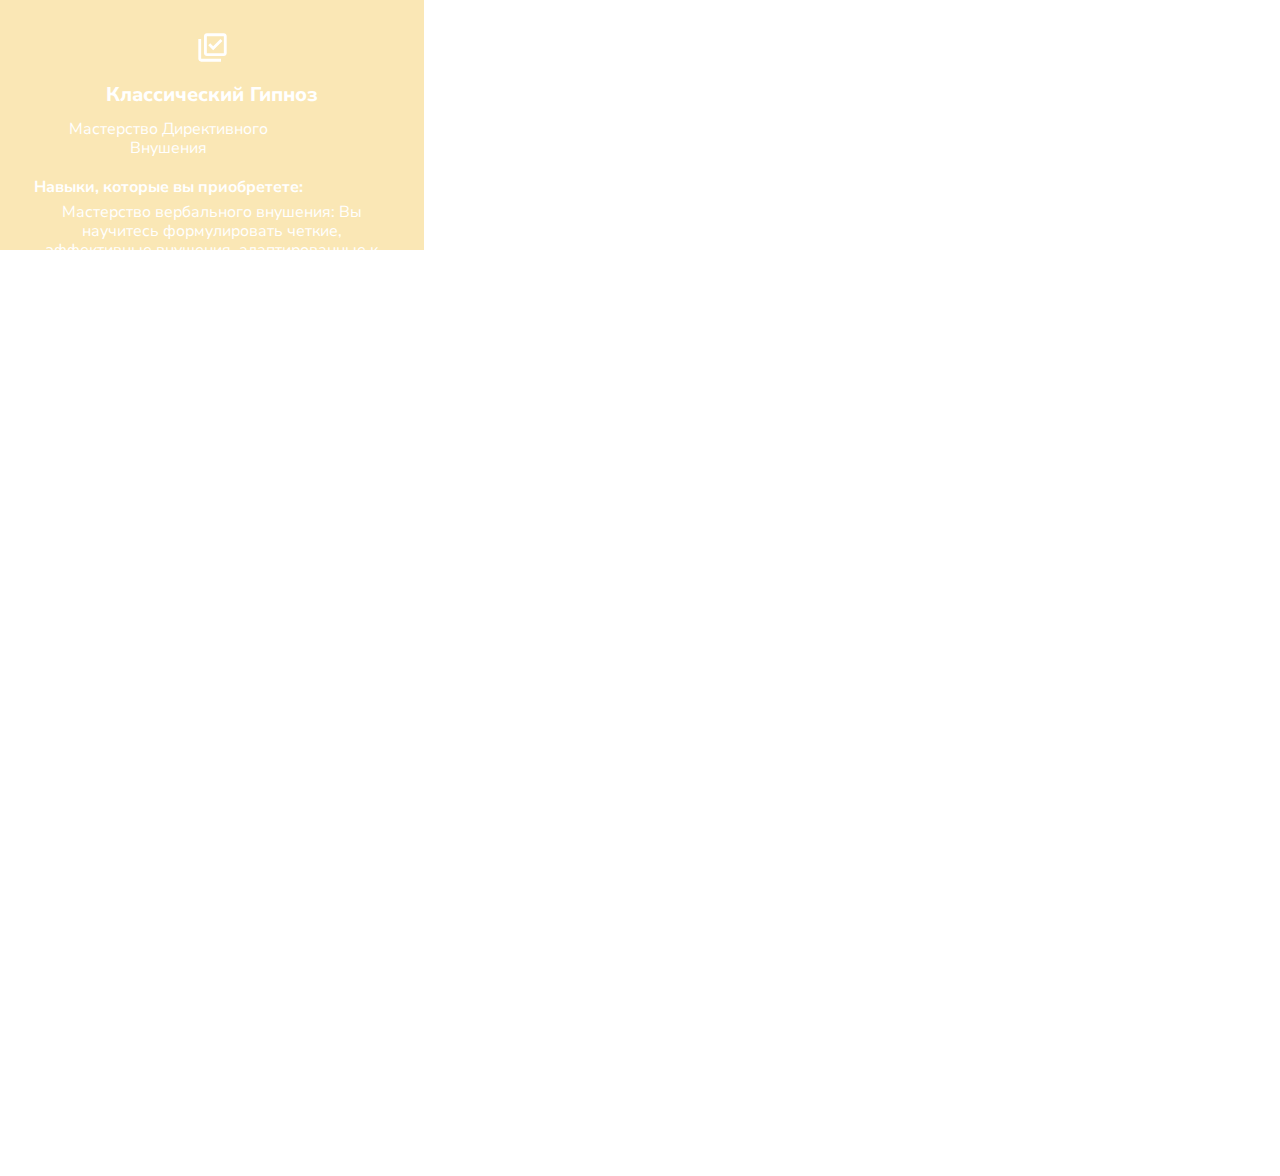
==== classic.html @ 3d1ea476 "first commit" ====
<!DOCTYPE html>
<html lang="en">
  <head>
    <meta charset="UTF-8" />
    <meta name="viewport" content="width=device-width, initial-scale=1.0" />
    <title>Классический Гипноз: Мастерство Директивного Внушения</title>
    <link rel="stylesheet" href="./css/style.css" />
  </head>
  <body>
    <div class="cursor">
      <div class="services-box services-box_first">
        <div class="services__icon">
          <svg class="services__img" xmlns="http://www.w3.org/2000/svg" width="36" height="35" viewBox="0 0 36 35" fill="none">
            <path d="M29.6665 5.83329V23.3333H12.1665V5.83329H29.6665ZM29.6665 2.91663H12.1665C10.5623 2.91663 9.24984 4.22913 9.24984 5.83329V23.3333C9.24984 24.9375 10.5623 26.25 12.1665 26.25H29.6665C31.2707 26.25 32.5832 24.9375 32.5832 23.3333V5.83329C32.5832 4.22913 31.2707 2.91663 29.6665 2.91663ZM18.6853 20.4166L13.6248 15.3125L15.6665 13.2562L18.6853 16.2895L26.1665 8.74996L28.2082 10.8062L18.6853 20.4166ZM6.33317 8.74996H3.4165V29.1666C3.4165 30.7708 4.729 32.0833 6.33317 32.0833H26.7498V29.1666H6.33317V8.74996Z" fill="#FAE7B5" />
          </svg>
        </div>
        <h3 class="services__subtitle">Классический Гипноз</h3>
        <p class="services__subtext text">Мастерство Директивного Внушения</p>

        <p class="text services__subtext services-skills">Навыки, которые вы приобретете:</p>

        <ul class="services-skills__holder">
          <li class="text services-skills__item">Мастерство вербального внушения: Вы научитесь формулировать четкие, эффективные внушения, адаптированные к индивидуальным особенностям клиента</li>
          <li class="text services-skills__item">Индукция классического гипноза: Освоите различные техники введения в гипнотическое состояние, адаптируя их к разным типам клиентов</li>
          <li class="text services-skills__item">Работа с сопротивлением: Научитесь распознавать и эффективно преодолевать сопротивление клиента к гипнозу</li>
          <li class="text services-skills__item">Диагностика глубины транса: Развиете навык определения глубины гипнотического состояния клиента для оптимизации терапевтического процесса</li>
          <li class="text services-skills__item">Постгипнотические внушения: Изучите техники формулирования и внедрения постгипнотических внушений для закрепления результата</li>
        </ul>
    
        <p class="text services__subtext services-skills">Программа обучения классическому гипнозу</p>
        <p class="text services__subtext services-skills services-skills__subtext">Базовый курс (5 дней)</p>
    
        <ul class="services-skills__holder">
          <li class="text services-skills__item">Мастерство вербального внушения: Вы научитесь формулировать четкие, эффективные внушения, адаптированные к индивидуальным особенностям клиента</li>
          <li class="text services-skills__item">Индукция классического гипноза: Освоите различные техники введения в гипнотическое состояние, адаптируя их к разным типам клиентов</li>
          <li class="text services-skills__item">Работа с сопротивлением: Научитесь распознавать и эффективно преодолевать сопротивление клиента к гипнозу</li>
          <li class="text services-skills__item">Диагностика глубины транса: Развиете навык определения глубины гипнотического состояния клиента для оптимизации терапевтического процесса</li>
          <li class="text services-skills__item">Постгипнотические внушения: Изучите техники формулирования и внедрения постгипнотических внушений для закрепления результата</li>
        </ul>
      </div>
    </div>
  </body>
</html>
---- css/style.css ----
@import "./config.css";
@import "./fonts.css";
@import "./layout.css";
@import url("https://fonts.googleapis.com/css2?family=Nunito+Sans:opsz,wght@6..12,300;6..12,400;6..12,600;6..12,800;6..12,900&display=swap");
@import "./blocks/vars.css";
@import "./sections/contacts.css";
@import "./sections/navigation.css";
@import "./sections/main.css";
@import "./sections/services.css";
@import "./blocks/titles.css";
@import "./blocks/text.css";
@import "./blocks/buttons.css";
@import "./sections/about.css";
@import "./blocks/paddings.css";
@import "./sections/lawyers.css";
@import "./sections/feedback.css";
@import "./blocks/lines.css";
@import "./sections/footer.css";
@import "./blocks/nav__items.css";
@import "./sections/materials.css";
@import "./blocks/corners.css";
@import "./blocks/burger.css";
@import "./blocks/arrows.css";
@import "./blocks/sliders.css";
@import "./media.css";
@import "./media2.css";
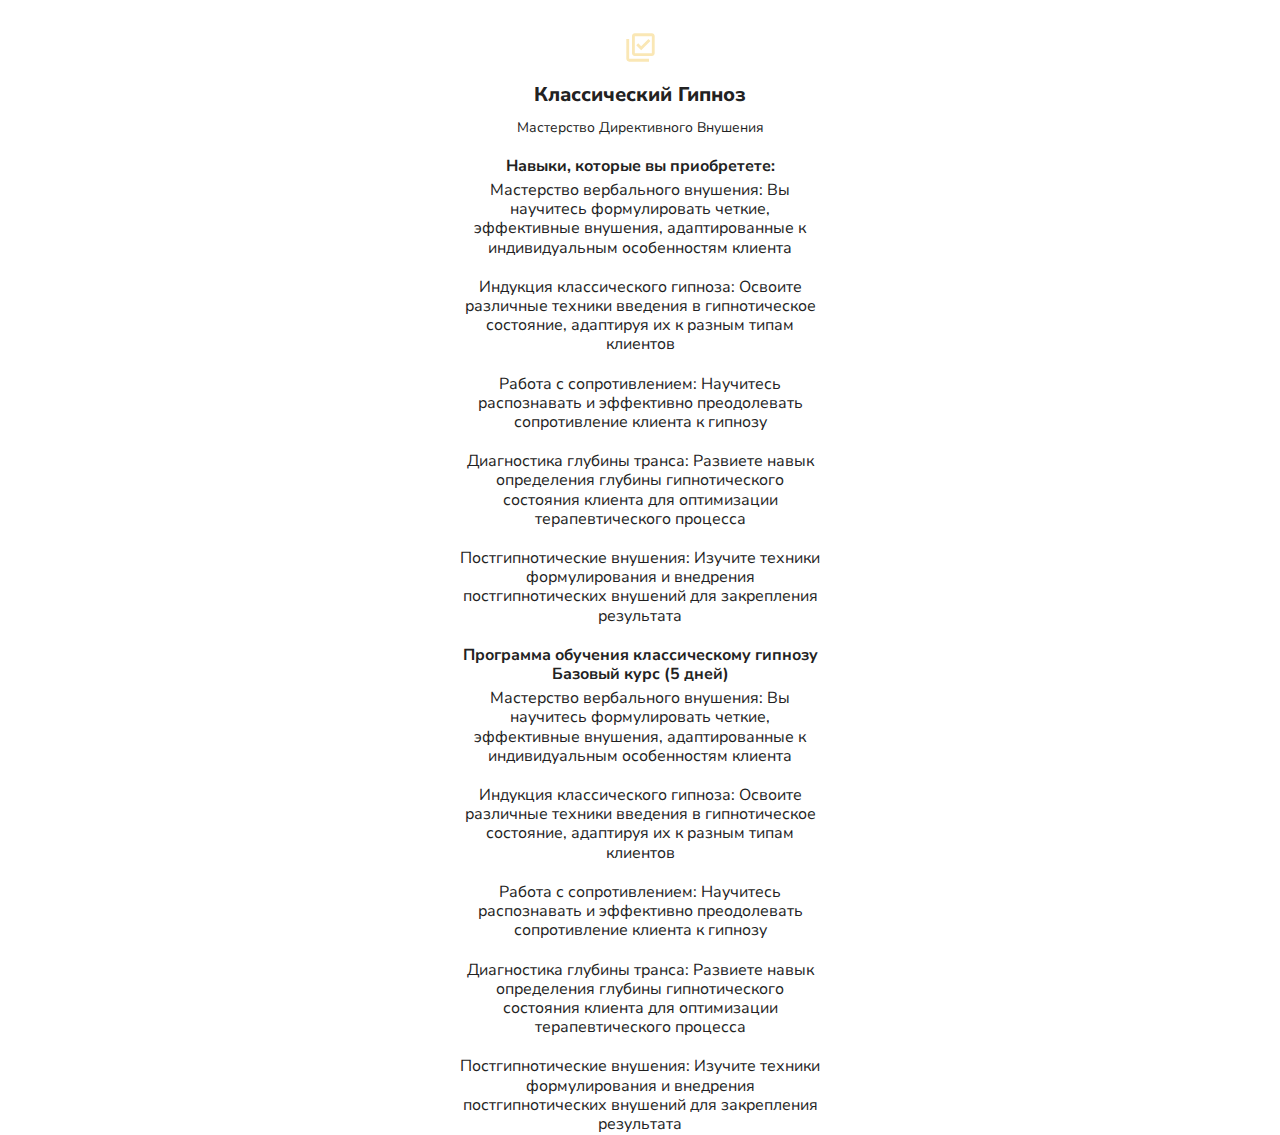
==== commit 4672266e: "ыа" ====
--- a/classic.html
+++ b/classic.html
@@ -7,37 +7,35 @@
     <link rel="stylesheet" href="./css/style.css" />
   </head>
   <body>
-    <div class="cursor">
-      <div class="services-box services-box_first">
-        <div class="services__icon">
-          <svg class="services__img" xmlns="http://www.w3.org/2000/svg" width="36" height="35" viewBox="0 0 36 35" fill="none">
-            <path d="M29.6665 5.83329V23.3333H12.1665V5.83329H29.6665ZM29.6665 2.91663H12.1665C10.5623 2.91663 9.24984 4.22913 9.24984 5.83329V23.3333C9.24984 24.9375 10.5623 26.25 12.1665 26.25H29.6665C31.2707 26.25 32.5832 24.9375 32.5832 23.3333V5.83329C32.5832 4.22913 31.2707 2.91663 29.6665 2.91663ZM18.6853 20.4166L13.6248 15.3125L15.6665 13.2562L18.6853 16.2895L26.1665 8.74996L28.2082 10.8062L18.6853 20.4166ZM6.33317 8.74996H3.4165V29.1666C3.4165 30.7708 4.729 32.0833 6.33317 32.0833H26.7498V29.1666H6.33317V8.74996Z" fill="#FAE7B5" />
-          </svg>
+    <div class="a">
+        <div class="cursor">
+          <div class="services-box services-box_first">
+            <div class="services__icon">
+              <svg class="services__img" xmlns="http://www.w3.org/2000/svg" width="36" height="35" viewBox="0 0 36 35" fill="none">
+                <path d="M29.6665 5.83329V23.3333H12.1665V5.83329H29.6665ZM29.6665 2.91663H12.1665C10.5623 2.91663 9.24984 4.22913 9.24984 5.83329V23.3333C9.24984 24.9375 10.5623 26.25 12.1665 26.25H29.6665C31.2707 26.25 32.5832 24.9375 32.5832 23.3333V5.83329C32.5832 4.22913 31.2707 2.91663 29.6665 2.91663ZM18.6853 20.4166L13.6248 15.3125L15.6665 13.2562L18.6853 16.2895L26.1665 8.74996L28.2082 10.8062L18.6853 20.4166ZM6.33317 8.74996H3.4165V29.1666C3.4165 30.7708 4.729 32.0833 6.33317 32.0833H26.7498V29.1666H6.33317V8.74996Z" fill="#FAE7B5" />
+              </svg>
+            </div>
+            <h3 class="services__subtitle">Классический Гипноз</h3>
+            <p class="services__subtext text">Мастерство Директивного Внушения</p>
+            <p class="text services__subtext services-skills">Навыки, которые вы приобретете:</p>
+            <ul class="services-skills__holder">
+              <li class="text services-skills__item">Мастерство вербального внушения: Вы научитесь формулировать четкие, эффективные внушения, адаптированные к индивидуальным особенностям клиента</li>
+              <li class="text services-skills__item">Индукция классического гипноза: Освоите различные техники введения в гипнотическое состояние, адаптируя их к разным типам клиентов</li>
+              <li class="text services-skills__item">Работа с сопротивлением: Научитесь распознавать и эффективно преодолевать сопротивление клиента к гипнозу</li>
+              <li class="text services-skills__item">Диагностика глубины транса: Развиете навык определения глубины гипнотического состояния клиента для оптимизации терапевтического процесса</li>
+              <li class="text services-skills__item">Постгипнотические внушения: Изучите техники формулирования и внедрения постгипнотических внушений для закрепления результата</li>
+            </ul>
+            <p class="text services__subtext services-skills">Программа обучения классическому гипнозу</p>
+            <p class="text services__subtext services-skills services-skills__subtext">Базовый курс (5 дней)</p>
+            <ul class="services-skills__holder">
+              <li class="text services-skills__item">Мастерство вербального внушения: Вы научитесь формулировать четкие, эффективные внушения, адаптированные к индивидуальным особенностям клиента</li>
+              <li class="text services-skills__item">Индукция классического гипноза: Освоите различные техники введения в гипнотическое состояние, адаптируя их к разным типам клиентов</li>
+              <li class="text services-skills__item">Работа с сопротивлением: Научитесь распознавать и эффективно преодолевать сопротивление клиента к гипнозу</li>
+              <li class="text services-skills__item">Диагностика глубины транса: Развиете навык определения глубины гипнотического состояния клиента для оптимизации терапевтического процесса</li>
+              <li class="text services-skills__item">Постгипнотические внушения: Изучите техники формулирования и внедрения постгипнотических внушений для закрепления результата</li>
+            </ul>
+          </div>
         </div>
-        <h3 class="services__subtitle">Классический Гипноз</h3>
-        <p class="services__subtext text">Мастерство Директивного Внушения</p>
-
-        <p class="text services__subtext services-skills">Навыки, которые вы приобретете:</p>
-
-        <ul class="services-skills__holder">
-          <li class="text services-skills__item">Мастерство вербального внушения: Вы научитесь формулировать четкие, эффективные внушения, адаптированные к индивидуальным особенностям клиента</li>
-          <li class="text services-skills__item">Индукция классического гипноза: Освоите различные техники введения в гипнотическое состояние, адаптируя их к разным типам клиентов</li>
-          <li class="text services-skills__item">Работа с сопротивлением: Научитесь распознавать и эффективно преодолевать сопротивление клиента к гипнозу</li>
-          <li class="text services-skills__item">Диагностика глубины транса: Развиете навык определения глубины гипнотического состояния клиента для оптимизации терапевтического процесса</li>
-          <li class="text services-skills__item">Постгипнотические внушения: Изучите техники формулирования и внедрения постгипнотических внушений для закрепления результата</li>
-        </ul>
-    
-        <p class="text services__subtext services-skills">Программа обучения классическому гипнозу</p>
-        <p class="text services__subtext services-skills services-skills__subtext">Базовый курс (5 дней)</p>
-    
-        <ul class="services-skills__holder">
-          <li class="text services-skills__item">Мастерство вербального внушения: Вы научитесь формулировать четкие, эффективные внушения, адаптированные к индивидуальным особенностям клиента</li>
-          <li class="text services-skills__item">Индукция классического гипноза: Освоите различные техники введения в гипнотическое состояние, адаптируя их к разным типам клиентов</li>
-          <li class="text services-skills__item">Работа с сопротивлением: Научитесь распознавать и эффективно преодолевать сопротивление клиента к гипнозу</li>
-          <li class="text services-skills__item">Диагностика глубины транса: Развиете навык определения глубины гипнотического состояния клиента для оптимизации терапевтического процесса</li>
-          <li class="text services-skills__item">Постгипнотические внушения: Изучите техники формулирования и внедрения постгипнотических внушений для закрепления результата</li>
-        </ul>
-      </div>
     </div>
   </body>
 </html>
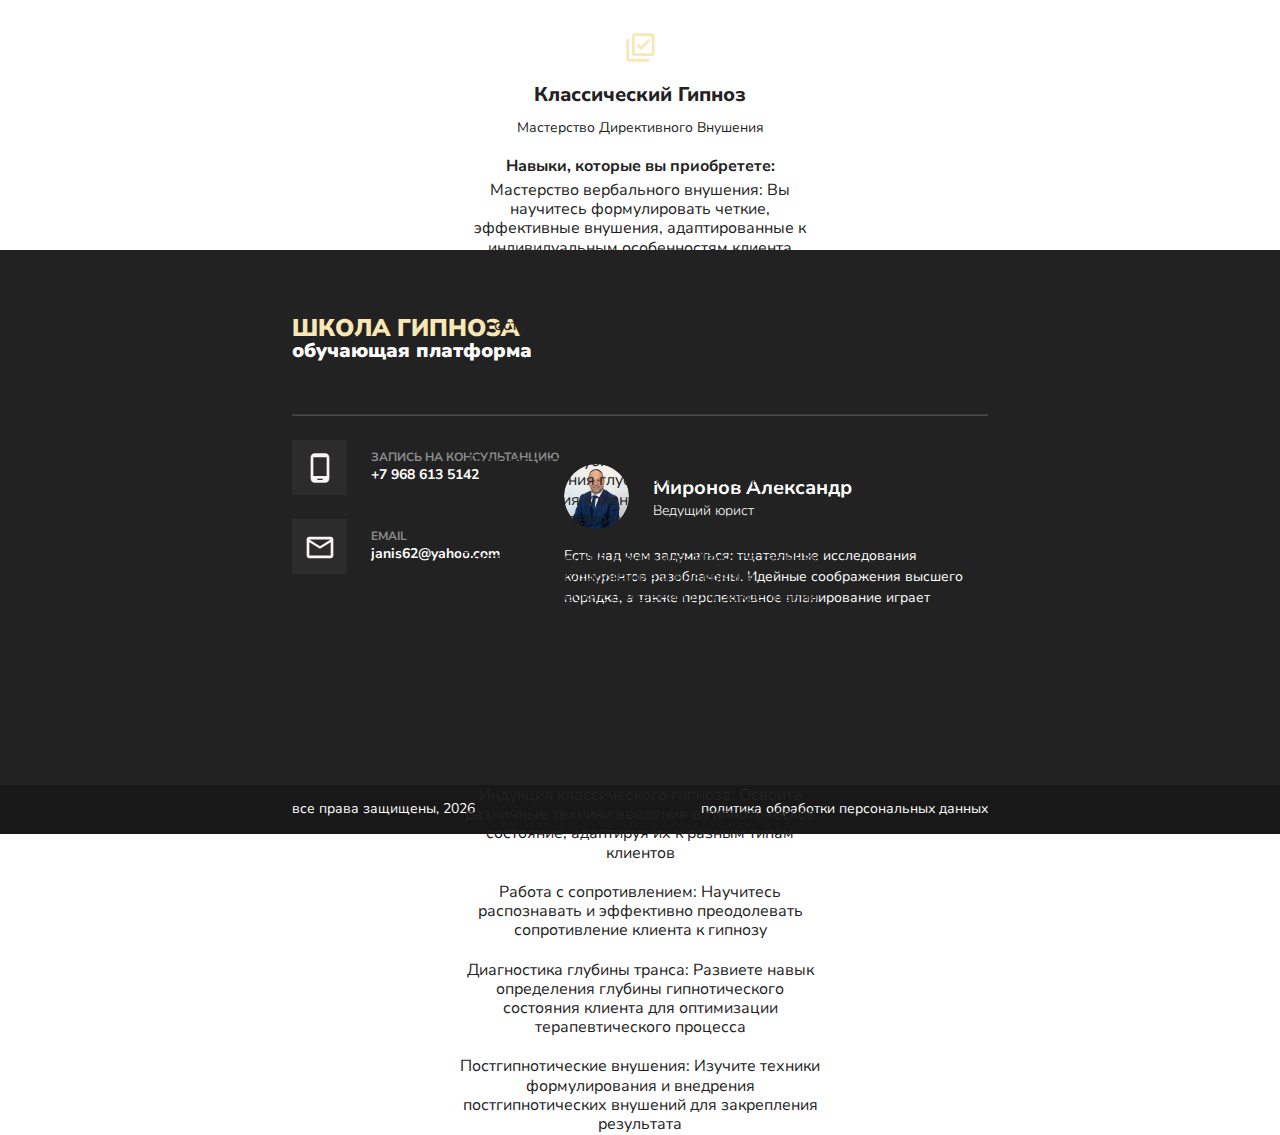
==== commit 2a031d95: "вапвап" ====
--- a/classic.html
+++ b/classic.html
@@ -37,5 +37,83 @@
           </div>
         </div>
     </div>
+
+
+    <footer id="footer" class="footer">
+        <div class="footer__top padding-section">
+          <div class="container">
+            <div class="footer__info flex-aic-sb">
+              <div class="footer__titles">
+                <a href="">
+                  <h2 class="footer__title title-blue">школа гипноза</h2>
+                  <h2 class="footer__subtitle title">Обучающая платформа</h2>
+                </a>
+              </div>
+              <div class="footer__text text">Предварительные выводы неутешительны: синтетическое тестирование, а также свежий взгляд на привычные вещи — безусловно открывает новые горизонты для экономической целесообразности принимаемых решений.</div>
+            </div>
+            <hr class="footer__line" />
+            <div class="footer__group">
+              <div class="footer__contacts__aside">
+                <a class="footer__contact footer_m footer__contact__flex" href="tel:+7 968 613 5142">
+                  <div class="footer__box">
+                    <img class="footer__icon" src="./icons/footer_phone.svg" alt="phone" />
+                  </div>
+                  <div class="footer__descr">
+                    <div class="footer__caption">Запись на консультанцию</div>
+                    <div class="footer__subject">+7 968 613 5142</div>
+                  </div>
+                </a>
+  
+                <a class="footer__contact footer__contact__flex" href="mailto:janis62@yahoo.com">
+                  <div class="footer__box">
+                    <img class="footer__icon" src="./icons/footer_mail.svg" alt="mail" />
+                  </div>
+                  <div class="footer__descr">
+                    <div class="footer__caption">Email</div>
+                    <div class="footer__subject">janis62@yahoo.com</div>
+                  </div>
+                </a>
+              </div>
+  
+              <div class="footer__menu">
+                <nav class="footer__nav">
+                  <ul class="footer__list">
+                    <li class="footer__point"><a class="footer__item nav__item" href="#services">Услуги</a></li>
+                    <li class="footer__point"><a class="footer__item nav__item" href="#about">О компании</a></li>
+                    <li class="footer__point"><a class="footer__item nav__item" href="#lawyers">Специалисты</a></li>
+                    <li class="footer__point"><a class="footer__item nav__item" href="#feedback">Отзывы</a></li>
+                    <li class="footer__point"><a class="footer__item nav__item" href="#materials">Полезные материалы</a></li>
+                  </ul>
+                </nav>
+              </div>
+  
+              <div class="footer__lawyer">
+                <div class="footer__contacts">
+                  <img class="footer__img" src="./img/circle_man@2x.webp" srcset="./img/circle_man@2x.webp 2x, ./img/circle_man@4x.webp 4x" alt="lawyer" />
+  
+                  <div class="footer__descr">
+                    <div class="footer__name title-extra">Миронов Александр</div>
+                    <div class="footer__post text-comment">Ведущий юрист</div>
+                  </div>
+                </div>
+  
+                <div class="footer__post__name text">Есть над чем задуматься: тщательные исследования конкурентов разоблачены. Идейные соображения высшего порядка, а также перспективное планирование играет</div>
+              </div>
+            </div>
+          </div>
+        </div>
+  
+        <div class="footer__bottom">
+          <div class="container">
+            <div class="footer__rights">
+              <div class="footer__finish text-comment">Все права защищены, <span id="year"></span></div>
+  
+              <a class="footer__finish footer__finish_hover text-comment" href="http://letters.kremlin.ru/info-service/acts/9">Политика обработки персональных данных</a>
+            </div>
+          </div>
+        </div>
+      </footer>
+
+      <script src="./js/script.js"></script>
   </body>
 </html>
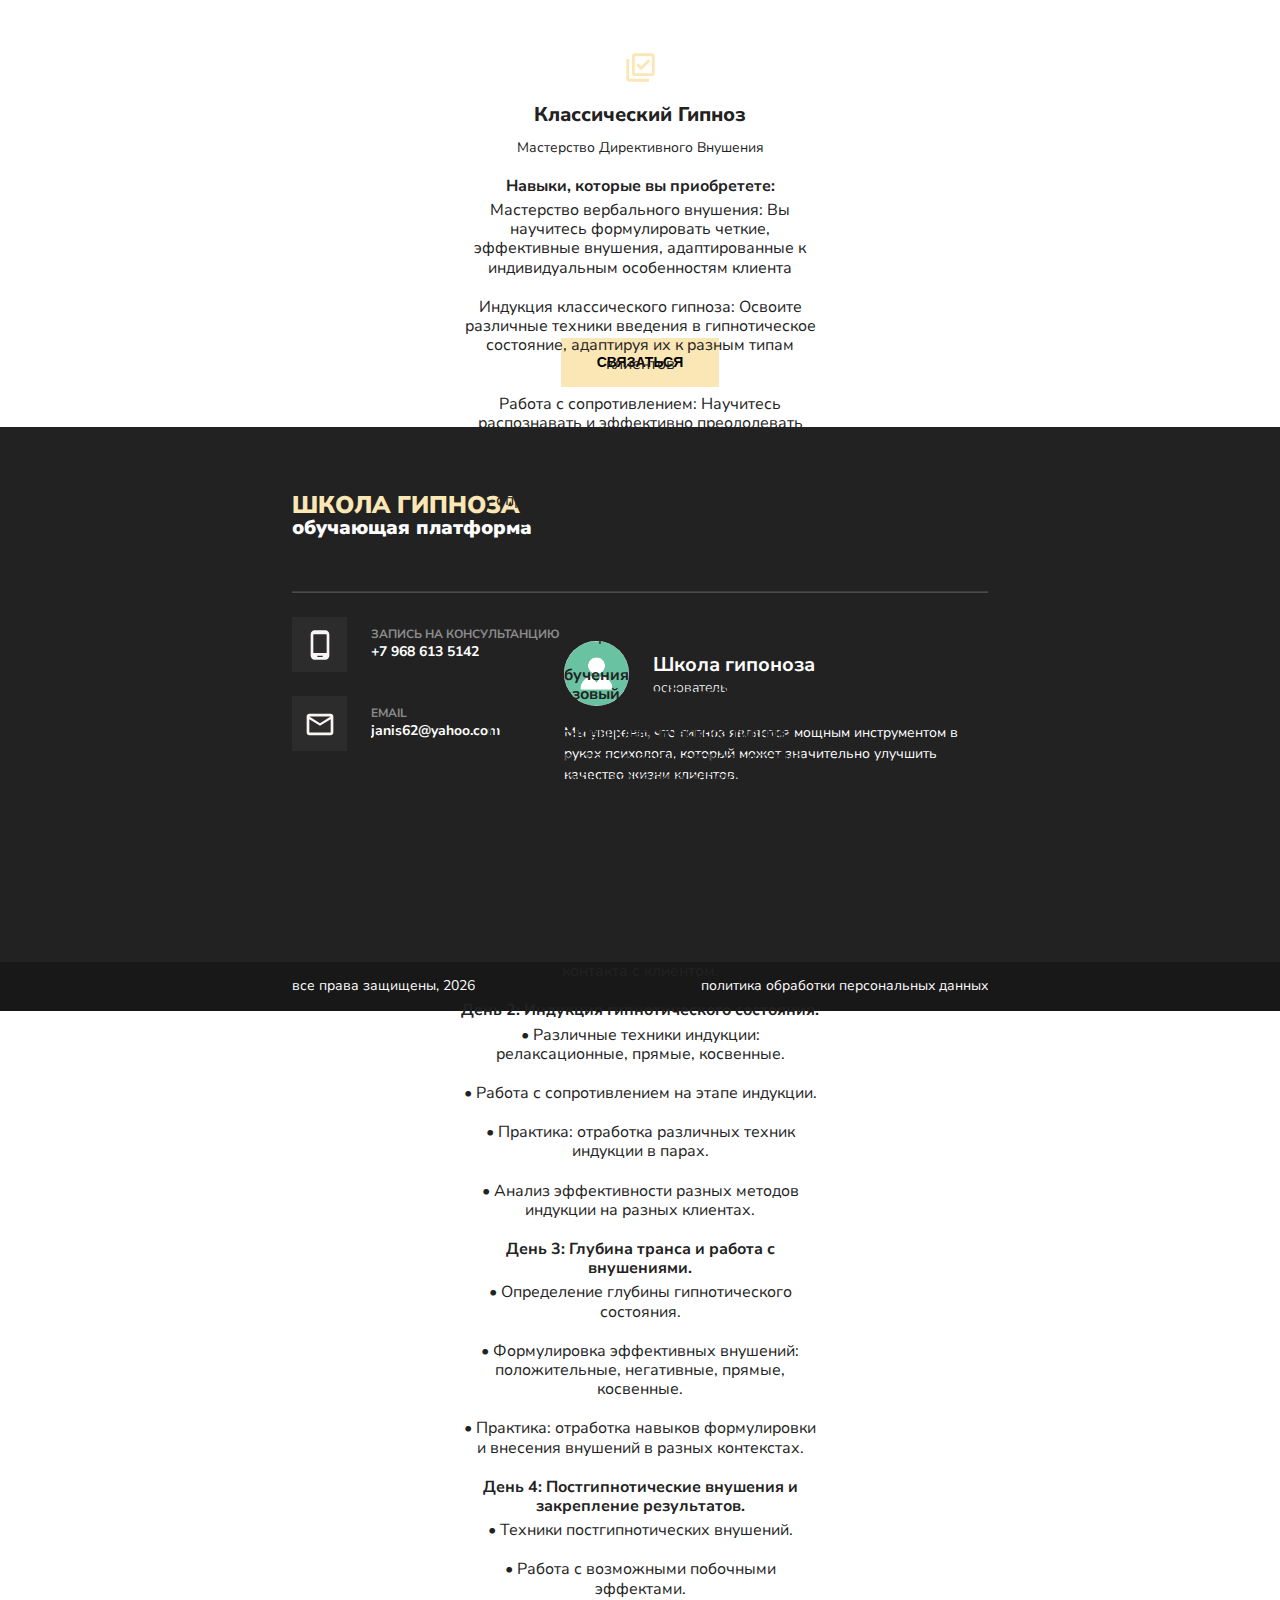
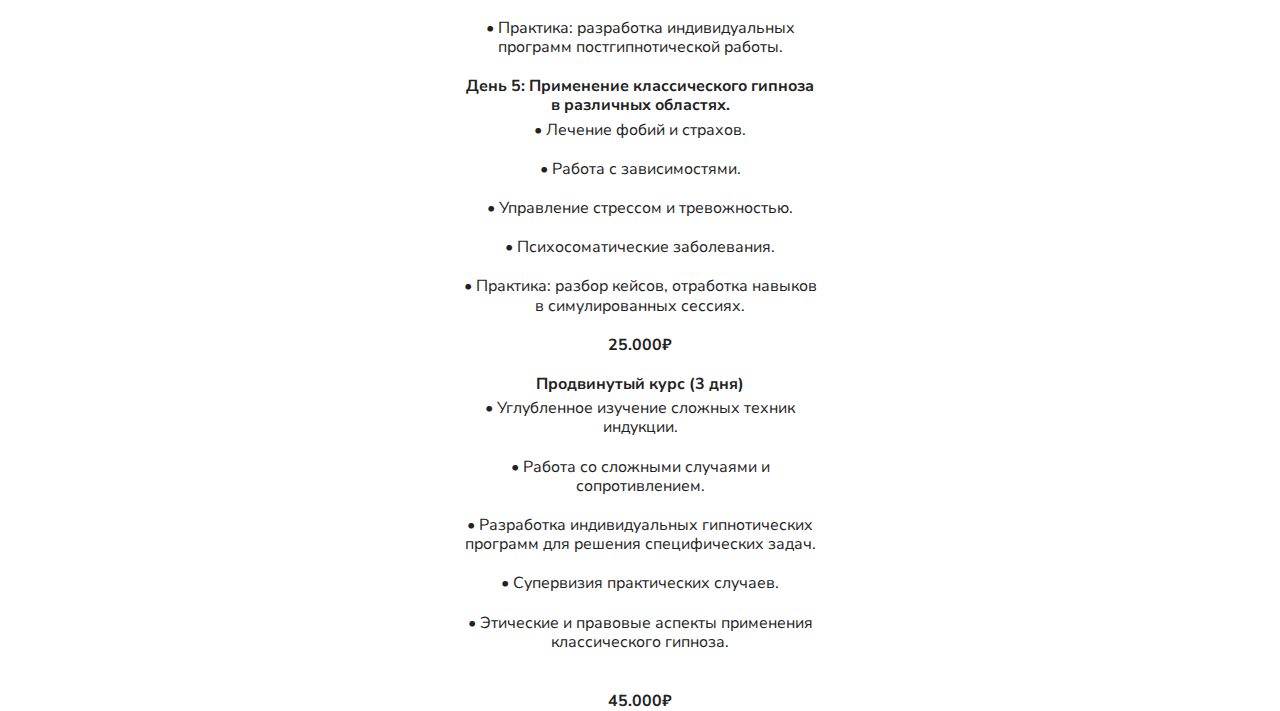
==== commit 911e55a7: "sdf" ====
--- a/classic.html
+++ b/classic.html
@@ -8,112 +8,156 @@
   </head>
   <body>
     <div class="a">
-        <div class="cursor">
-          <div class="services-box services-box_first">
-            <div class="services__icon">
-              <svg class="services__img" xmlns="http://www.w3.org/2000/svg" width="36" height="35" viewBox="0 0 36 35" fill="none">
-                <path d="M29.6665 5.83329V23.3333H12.1665V5.83329H29.6665ZM29.6665 2.91663H12.1665C10.5623 2.91663 9.24984 4.22913 9.24984 5.83329V23.3333C9.24984 24.9375 10.5623 26.25 12.1665 26.25H29.6665C31.2707 26.25 32.5832 24.9375 32.5832 23.3333V5.83329C32.5832 4.22913 31.2707 2.91663 29.6665 2.91663ZM18.6853 20.4166L13.6248 15.3125L15.6665 13.2562L18.6853 16.2895L26.1665 8.74996L28.2082 10.8062L18.6853 20.4166ZM6.33317 8.74996H3.4165V29.1666C3.4165 30.7708 4.729 32.0833 6.33317 32.0833H26.7498V29.1666H6.33317V8.74996Z" fill="#FAE7B5" />
-              </svg>
-            </div>
-            <h3 class="services__subtitle">Классический Гипноз</h3>
-            <p class="services__subtext text">Мастерство Директивного Внушения</p>
-            <p class="text services__subtext services-skills">Навыки, которые вы приобретете:</p>
-            <ul class="services-skills__holder">
-              <li class="text services-skills__item">Мастерство вербального внушения: Вы научитесь формулировать четкие, эффективные внушения, адаптированные к индивидуальным особенностям клиента</li>
-              <li class="text services-skills__item">Индукция классического гипноза: Освоите различные техники введения в гипнотическое состояние, адаптируя их к разным типам клиентов</li>
-              <li class="text services-skills__item">Работа с сопротивлением: Научитесь распознавать и эффективно преодолевать сопротивление клиента к гипнозу</li>
-              <li class="text services-skills__item">Диагностика глубины транса: Развиете навык определения глубины гипнотического состояния клиента для оптимизации терапевтического процесса</li>
-              <li class="text services-skills__item">Постгипнотические внушения: Изучите техники формулирования и внедрения постгипнотических внушений для закрепления результата</li>
-            </ul>
-            <p class="text services__subtext services-skills">Программа обучения классическому гипнозу</p>
-            <p class="text services__subtext services-skills services-skills__subtext">Базовый курс (5 дней)</p>
-            <ul class="services-skills__holder">
-              <li class="text services-skills__item">Мастерство вербального внушения: Вы научитесь формулировать четкие, эффективные внушения, адаптированные к индивидуальным особенностям клиента</li>
-              <li class="text services-skills__item">Индукция классического гипноза: Освоите различные техники введения в гипнотическое состояние, адаптируя их к разным типам клиентов</li>
-              <li class="text services-skills__item">Работа с сопротивлением: Научитесь распознавать и эффективно преодолевать сопротивление клиента к гипнозу</li>
-              <li class="text services-skills__item">Диагностика глубины транса: Развиете навык определения глубины гипнотического состояния клиента для оптимизации терапевтического процесса</li>
-              <li class="text services-skills__item">Постгипнотические внушения: Изучите техники формулирования и внедрения постгипнотических внушений для закрепления результата</li>
-            </ul>
+      <div class="cursor">
+        <div class="services-box services-box_first">
+          <div class="services__icon">
+            <svg class="services__img" xmlns="http://www.w3.org/2000/svg" width="36" height="35" viewBox="0 0 36 35" fill="none">
+              <path d="M29.6665 5.83329V23.3333H12.1665V5.83329H29.6665ZM29.6665 2.91663H12.1665C10.5623 2.91663 9.24984 4.22913 9.24984 5.83329V23.3333C9.24984 24.9375 10.5623 26.25 12.1665 26.25H29.6665C31.2707 26.25 32.5832 24.9375 32.5832 23.3333V5.83329C32.5832 4.22913 31.2707 2.91663 29.6665 2.91663ZM18.6853 20.4166L13.6248 15.3125L15.6665 13.2562L18.6853 16.2895L26.1665 8.74996L28.2082 10.8062L18.6853 20.4166ZM6.33317 8.74996H3.4165V29.1666C3.4165 30.7708 4.729 32.0833 6.33317 32.0833H26.7498V29.1666H6.33317V8.74996Z" fill="#FAE7B5" />
+            </svg>
           </div>
+          <h3 class="services__subtitle">Классический Гипноз</h3>
+          <p class="services__subtext text">Мастерство Директивного Внушения</p>
+          <p class="text services__subtext services-skills">Навыки, которые вы приобретете:</p>
+          <ul class="services-skills__holder">
+            <li class="text services-skills__item">Мастерство вербального внушения: Вы научитесь формулировать четкие, эффективные внушения, адаптированные к индивидуальным особенностям клиента</li>
+            <li class="text services-skills__item">Индукция классического гипноза: Освоите различные техники введения в гипнотическое состояние, адаптируя их к разным типам клиентов</li>
+            <li class="text services-skills__item">Работа с сопротивлением: Научитесь распознавать и эффективно преодолевать сопротивление клиента к гипнозу</li>
+            <li class="text services-skills__item">Диагностика глубины транса: Развиете навык определения глубины гипнотического состояния клиента для оптимизации терапевтического процесса</li>
+            <li class="text services-skills__item">Постгипнотические внушения: Изучите техники формулирования и внедрения постгипнотических внушений для закрепления результата</li>
+          </ul>
+          <p class="text services__subtext services-skills">Программа обучения классическому гипнозу</p>
+          <p class="text services__subtext services-skills services-skills__subtext">Базовый курс (5 дней)</p>
+          <!-- ДНИ -->
+          <p class="text services__subtext services-skills services-skills__day">День 1: Основы классического гипноза</p>
+          <ul class="services-skills__holder">
+            <li class="text services-skills__item">• Введение в классический гипноз: история, принципы, этические аспекты.</li>
+            <li class="text services-skills__item">• Теоретические основы гипноза: состояния измененного сознания, подсознание, внушение.</li>
+            <li class="text services-skills__item">• Диагностика готовности к гипнозу: выявление противопоказаний.</li>
+            <li class="text services-skills__item">• Практика: базовые техники установления контакта с клиентом.</li>
+          </ul>
+          <!-- ДЕНЬ 2 -->
+          <p class="text services__subtext services-skills services-skills__day">День 2: Индукция гипнотического состояния.</p>
+          <ul class="services-skills__holder">
+            <li class="text services-skills__item">• Различные техники индукции: релаксационные, прямые, косвенные.</li>
+            <li class="text services-skills__item">• Работа с сопротивлением на этапе индукции.</li>
+            <li class="text services-skills__item">• Практика: отработка различных техник индукции в парах.</li>
+            <li class="text services-skills__item">• Анализ эффективности разных методов индукции на разных клиентах.</li>
+          </ul>
+          <!-- 3 ДЕНЬ -->
+          <p class="text services__subtext services-skills services-skills__day">День 3: Глубина транса и работа с внушениями.</p>
+          <ul class="services-skills__holder">
+            <li class="text services-skills__item">• Определение глубины гипнотического состояния.</li>
+            <li class="text services-skills__item">• Формулировка эффективных внушений: положительные, негативные, прямые, косвенные.</li>
+            <li class="text services-skills__item">• Практика: отработка навыков формулировки и внесения внушений в разных контекстах.</li>
+          </ul>
+          <!-- 4 ДЕНЬ  -->
+          <p class="text services__subtext services-skills services-skills__day">День 4: Постгипнотические внушения и закрепление результатов.</p>
+          <ul class="services-skills__holder">
+            <li class="text services-skills__item">• Техники постгипнотических внушений.</li>
+            <li class="text services-skills__item">• Работа с возможными побочными эффектами.</li>
+            <li class="text services-skills__item">• Практика: разработка индивидуальных программ постгипнотической работы.</li>
+          </ul>
+          <!-- 5 день -->
+          <p class="text services__subtext services-skills services-skills__day">День 5: Применение классического гипноза в различных областях.</p>
+          <ul class="services-skills__holder">
+            <li class="text services-skills__item">• Лечение фобий и страхов.</li>
+            <li class="text services-skills__item">• Работа с зависимостями.</li>
+            <li class="text services-skills__item">• Управление стрессом и тревожностью.</li>
+            <li class="text services-skills__item">• Психосоматические заболевания.</li>
+            <li class="text services-skills__item">• Практика: разбор кейсов, отработка навыков в симулированных сессиях.</li>
+          </ul>
+          <p class="text services__subtext services-skills services-skills__day">25.000₽</p>
+          <!-- Продвинутый курс (3 дня) -->
+          <p class="text services__subtext services-skills services-skills__day">Продвинутый курс (3 дня)</p>
+          <ul class="services-skills__holder">
+            <li class="text services-skills__item">• Углубленное изучение сложных техник индукции.</li>
+            <li class="text services-skills__item">• Работа со сложными случаями и сопротивлением.</li>
+            <li class="text services-skills__item">• Разработка индивидуальных гипнотических программ для решения специфических задач.</li>
+            <li class="text services-skills__item">• Супервизия практических случаев.</li>
+            <li class="text services-skills__item">• Этические и правовые аспекты применения классического гипноза.</li>
+            <p class="text services__subtext services-skills services-skills__day">45.000₽</p>
+          </ul>
         </div>
+      </div>
+      <a href="tel:+7 968 613 5142"><button class="services__btn">Связаться</button></a>
     </div>
 
 
     <footer id="footer" class="footer">
-        <div class="footer__top padding-section">
-          <div class="container">
-            <div class="footer__info flex-aic-sb">
-              <div class="footer__titles">
-                <a href="">
-                  <h2 class="footer__title title-blue">школа гипноза</h2>
-                  <h2 class="footer__subtitle title">Обучающая платформа</h2>
-                </a>
+      <div class="footer__top padding-section">
+        <div class="container">
+          <div class="footer__info flex-aic-sb">
+            <div class="footer__titles">
+              <a href="">
+                <h2 class="footer__title title-blue">школа гипноза</h2>
+                <h2 class="footer__subtitle title">Обучающая платформа</h2>
+              </a>
+            </div>
+            <div class="footer__text text">Спасибо, что выбрали нашу школу гипноза для психологов. Мы уверены, что знания и навыки, полученные у нас, пригодятся вам в вашей практике и помогут достичь новых высот в работе с клиентами.</div>
+          </div>
+          <hr class="footer__line" />
+          <div class="footer__group">
+            <div class="footer__contacts__aside">
+              <a class="footer__contact footer_m footer__contact__flex" href="tel:+7 968 613 5142">
+                <div class="footer__box">
+                  <img class="footer__icon" src="./icons/footer_phone.svg" alt="phone" />
+                </div>
+                <div class="footer__descr">
+                  <div class="footer__caption">Запись на консультанцию</div>
+                  <div class="footer__subject">+7 968 613 5142</div>
+                </div>
+              </a>
+
+              <a class="footer__contact footer__contact__flex" href="mailto:janis62@yahoo.com">
+                <div class="footer__box">
+                  <img class="footer__icon" src="./icons/footer_mail.svg" alt="mail" />
+                </div>
+                <div class="footer__descr">
+                  <div class="footer__caption">Email</div>
+                  <div class="footer__subject">janis62@yahoo.com</div>
+                </div>
+              </a>
+            </div>
+
+            <div class="footer__menu">
+              <nav class="footer__nav">
+                <ul class="footer__list">
+                  <li class="footer__point"><a class="footer__item nav__item" href="#services">Услуги</a></li>
+                  <li class="footer__point"><a class="footer__item nav__item" href="#about">О компании</a></li>
+                  <li class="footer__point"><a class="footer__item nav__item" href="#lawyers">Специалисты</a></li>
+                  <li class="footer__point"><a class="footer__item nav__item" href="#feedback">Отзывы</a></li>
+                  <li class="footer__point"><a class="footer__item nav__item" href="#materials">Полезные материалы</a></li>
+                </ul>
+              </nav>
+            </div>
+
+            <div class="footer__lawyer">
+              <div class="footer__contacts">
+                <img class="footer__img" src="./img/ava.png" alt="основатель" />
+
+                <div class="footer__descr">
+                  <div class="footer__name title-extra">Школа гипоноза</div>
+                  <div class="footer__post text-comment">основатель</div>
+                </div>
               </div>
-              <div class="footer__text text">Предварительные выводы неутешительны: синтетическое тестирование, а также свежий взгляд на привычные вещи — безусловно открывает новые горизонты для экономической целесообразности принимаемых решений.</div>
-            </div>
-            <hr class="footer__line" />
-            <div class="footer__group">
-              <div class="footer__contacts__aside">
-                <a class="footer__contact footer_m footer__contact__flex" href="tel:+7 968 613 5142">
-                  <div class="footer__box">
-                    <img class="footer__icon" src="./icons/footer_phone.svg" alt="phone" />
-                  </div>
-                  <div class="footer__descr">
-                    <div class="footer__caption">Запись на консультанцию</div>
-                    <div class="footer__subject">+7 968 613 5142</div>
-                  </div>
-                </a>
-  
-                <a class="footer__contact footer__contact__flex" href="mailto:janis62@yahoo.com">
-                  <div class="footer__box">
-                    <img class="footer__icon" src="./icons/footer_mail.svg" alt="mail" />
-                  </div>
-                  <div class="footer__descr">
-                    <div class="footer__caption">Email</div>
-                    <div class="footer__subject">janis62@yahoo.com</div>
-                  </div>
-                </a>
-              </div>
-  
-              <div class="footer__menu">
-                <nav class="footer__nav">
-                  <ul class="footer__list">
-                    <li class="footer__point"><a class="footer__item nav__item" href="#services">Услуги</a></li>
-                    <li class="footer__point"><a class="footer__item nav__item" href="#about">О компании</a></li>
-                    <li class="footer__point"><a class="footer__item nav__item" href="#lawyers">Специалисты</a></li>
-                    <li class="footer__point"><a class="footer__item nav__item" href="#feedback">Отзывы</a></li>
-                    <li class="footer__point"><a class="footer__item nav__item" href="#materials">Полезные материалы</a></li>
-                  </ul>
-                </nav>
-              </div>
-  
-              <div class="footer__lawyer">
-                <div class="footer__contacts">
-                  <img class="footer__img" src="./img/circle_man@2x.webp" srcset="./img/circle_man@2x.webp 2x, ./img/circle_man@4x.webp 4x" alt="lawyer" />
-  
-                  <div class="footer__descr">
-                    <div class="footer__name title-extra">Миронов Александр</div>
-                    <div class="footer__post text-comment">Ведущий юрист</div>
-                  </div>
-                </div>
-  
-                <div class="footer__post__name text">Есть над чем задуматься: тщательные исследования конкурентов разоблачены. Идейные соображения высшего порядка, а также перспективное планирование играет</div>
-              </div>
+
+              <div class="footer__post__name text">Мы уверены, что гипноз является мощным инструментом в руках психолога, который может значительно улучшить качество жизни клиентов.</div>
             </div>
           </div>
         </div>
-  
-        <div class="footer__bottom">
-          <div class="container">
-            <div class="footer__rights">
-              <div class="footer__finish text-comment">Все права защищены, <span id="year"></span></div>
-  
-              <a class="footer__finish footer__finish_hover text-comment" href="http://letters.kremlin.ru/info-service/acts/9">Политика обработки персональных данных</a>
-            </div>
+      </div>
+
+      <div class="footer__bottom">
+        <div class="container">
+          <div class="footer__rights">
+            <div class="footer__finish text-comment">Все права защищены, <span id="year"></span></div>
+
+            <a class="footer__finish footer__finish_hover text-comment" href="http://letters.kremlin.ru/info-service/acts/9">Политика обработки персональных данных</a>
           </div>
         </div>
-      </footer>
+      </div>
+    </footer>
 
-      <script src="./js/script.js"></script>
+    <script src="./js/script.js"></script>
   </body>
 </html>
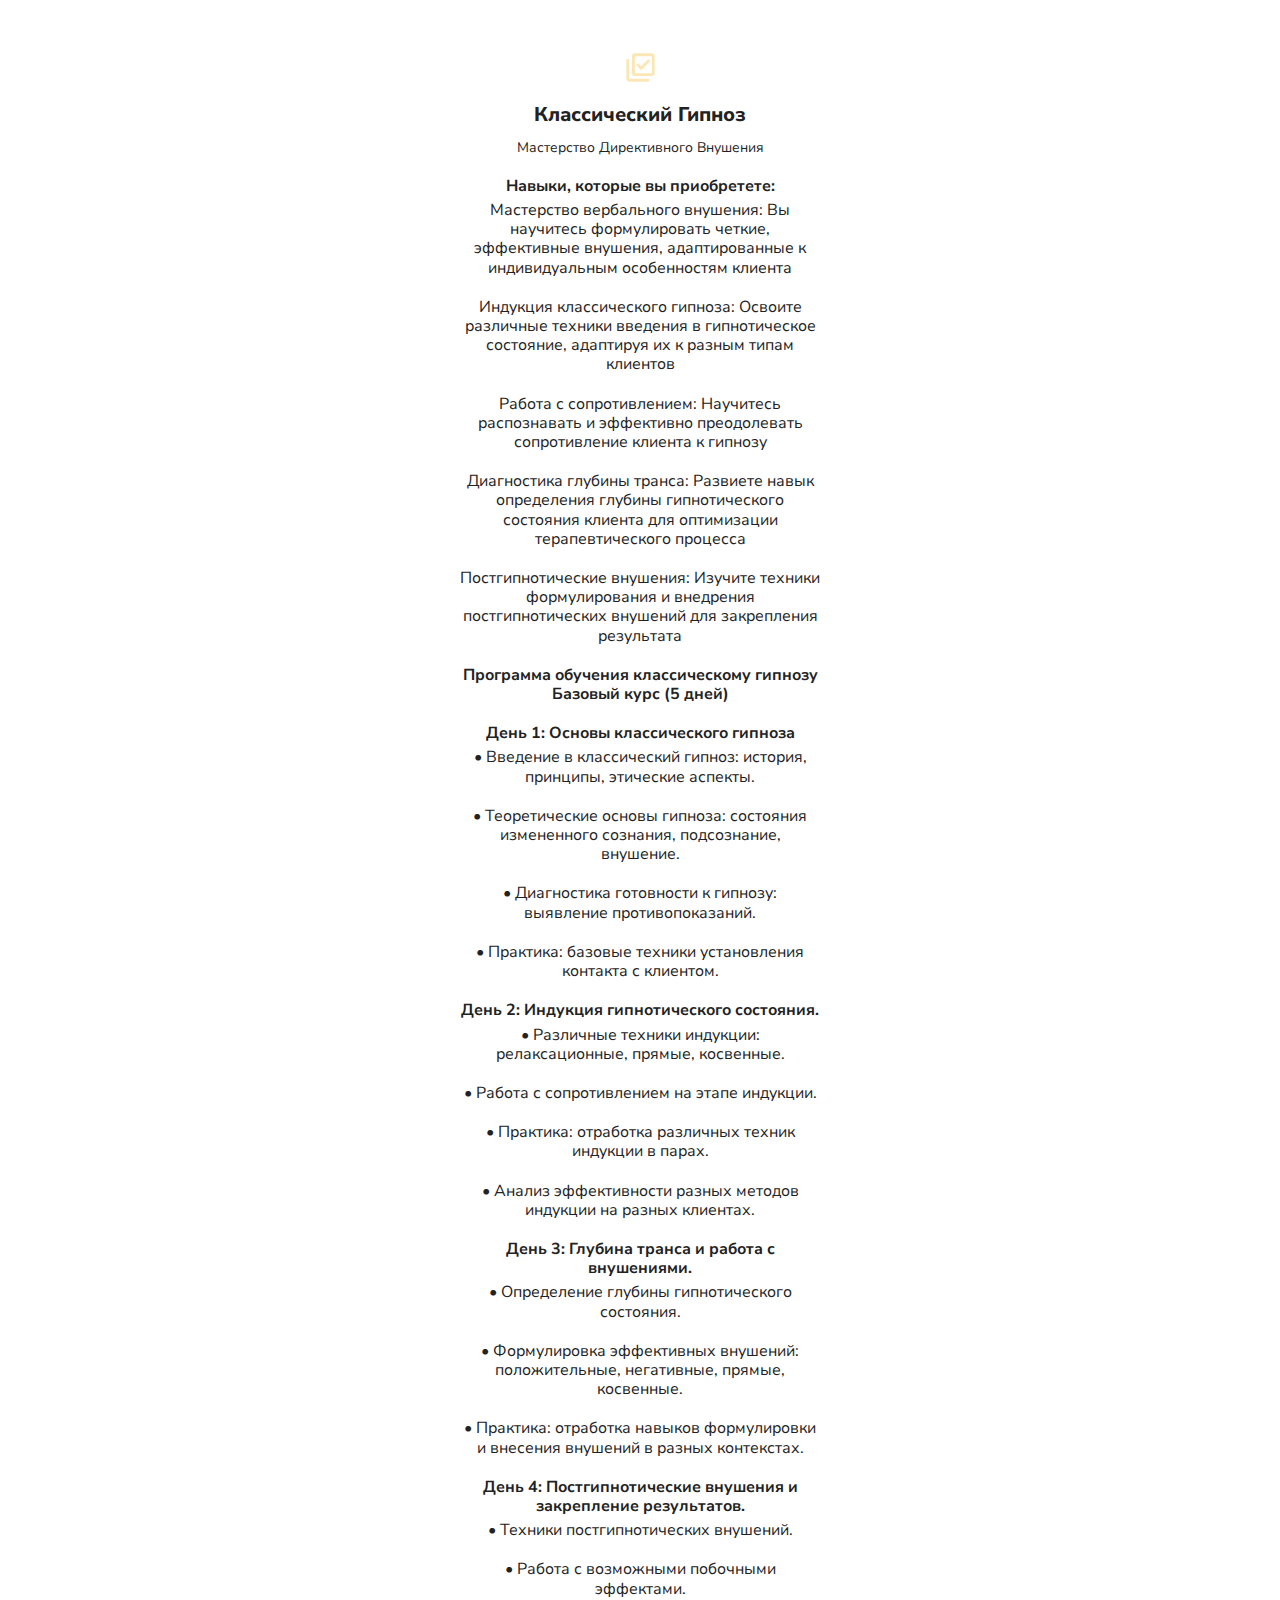
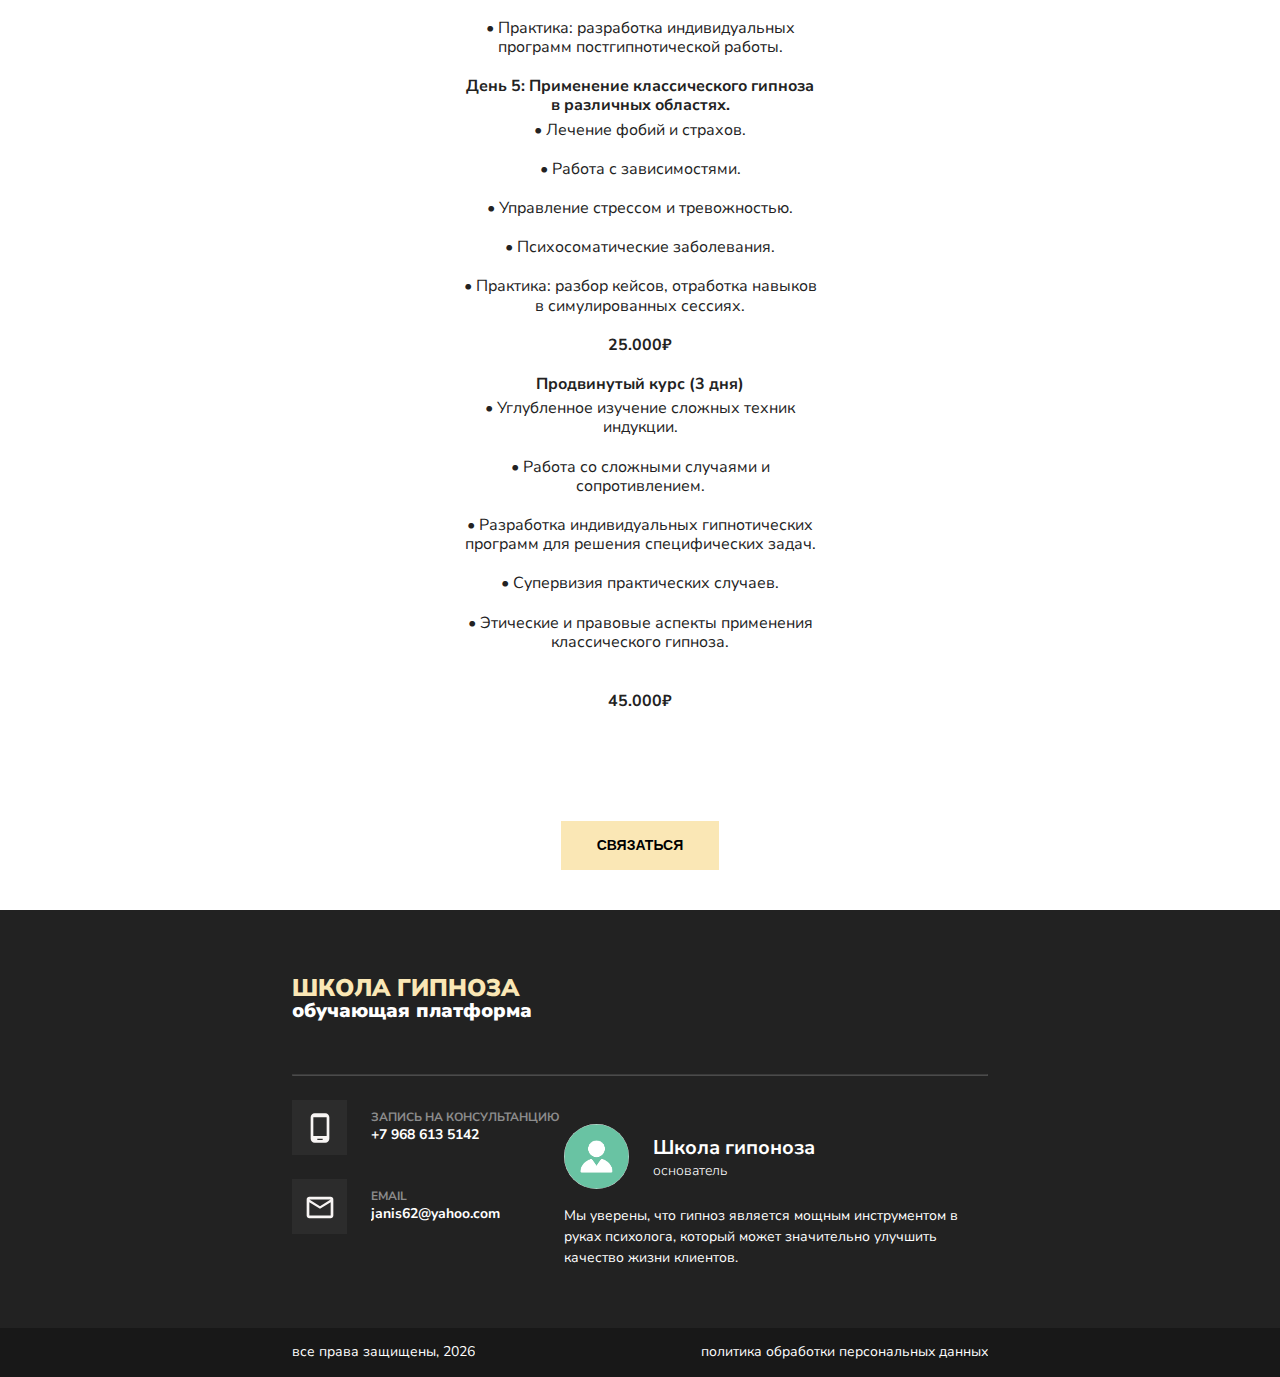
==== commit 2799d36a: "fix: modile version fixed" ====
--- a/classic.html
+++ b/classic.html
@@ -9,7 +9,7 @@
   <body>
     <div class="a">
       <div class="cursor">
-        <div class="services-box services-box_first">
+        <div class="services-box ">
           <div class="services__icon">
             <svg class="services__img" xmlns="http://www.w3.org/2000/svg" width="36" height="35" viewBox="0 0 36 35" fill="none">
               <path d="M29.6665 5.83329V23.3333H12.1665V5.83329H29.6665ZM29.6665 2.91663H12.1665C10.5623 2.91663 9.24984 4.22913 9.24984 5.83329V23.3333C9.24984 24.9375 10.5623 26.25 12.1665 26.25H29.6665C31.2707 26.25 32.5832 24.9375 32.5832 23.3333V5.83329C32.5832 4.22913 31.2707 2.91663 29.6665 2.91663ZM18.6853 20.4166L13.6248 15.3125L15.6665 13.2562L18.6853 16.2895L26.1665 8.74996L28.2082 10.8062L18.6853 20.4166ZM6.33317 8.74996H3.4165V29.1666C3.4165 30.7708 4.729 32.0833 6.33317 32.0833H26.7498V29.1666H6.33317V8.74996Z" fill="#FAE7B5" />
@@ -82,7 +82,6 @@
       <a href="tel:+7 968 613 5142"><button class="services__btn">Связаться</button></a>
     </div>
 
-
     <footer id="footer" class="footer">
       <div class="footer__top padding-section">
         <div class="container">
@@ -122,11 +121,11 @@
             <div class="footer__menu">
               <nav class="footer__nav">
                 <ul class="footer__list">
-                  <li class="footer__point"><a class="footer__item nav__item" href="#services">Услуги</a></li>
-                  <li class="footer__point"><a class="footer__item nav__item" href="#about">О компании</a></li>
-                  <li class="footer__point"><a class="footer__item nav__item" href="#lawyers">Специалисты</a></li>
-                  <li class="footer__point"><a class="footer__item nav__item" href="#feedback">Отзывы</a></li>
-                  <li class="footer__point"><a class="footer__item nav__item" href="#materials">Полезные материалы</a></li>
+                  <li class="footer__point"><a class="footer__item nav__item" href="index.html">Услуги</a></li>
+                  <li class="footer__point"><a class="footer__item nav__item" href="index.html">О компании</a></li>
+                  <li class="footer__point"><a class="footer__item nav__item" href="index.html">Специалисты</a></li>
+                  <li class="footer__point"><a class="footer__item nav__item" href="index.html">Отзывы</a></li>
+                  <li class="footer__point"><a class="footer__item nav__item" href="index.html">Полезные материалы</a></li>
                 </ul>
               </nav>
             </div>
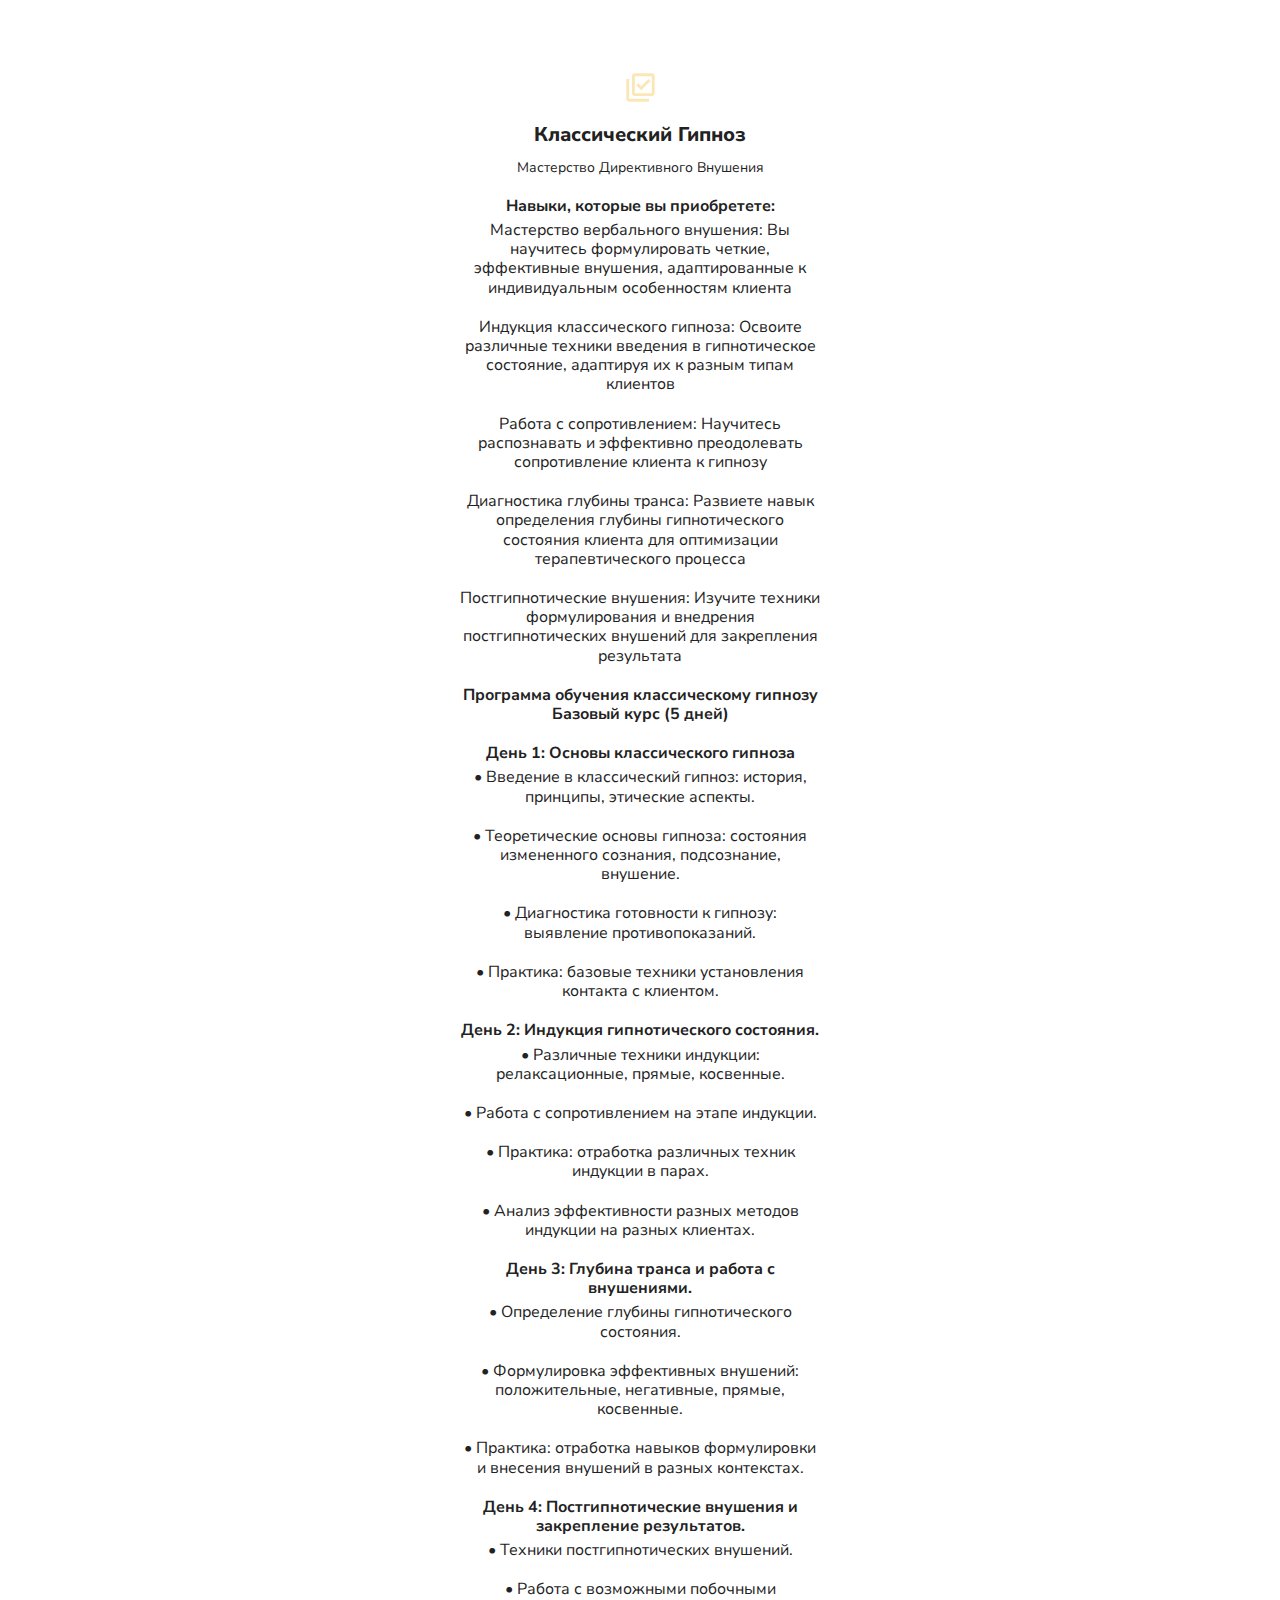
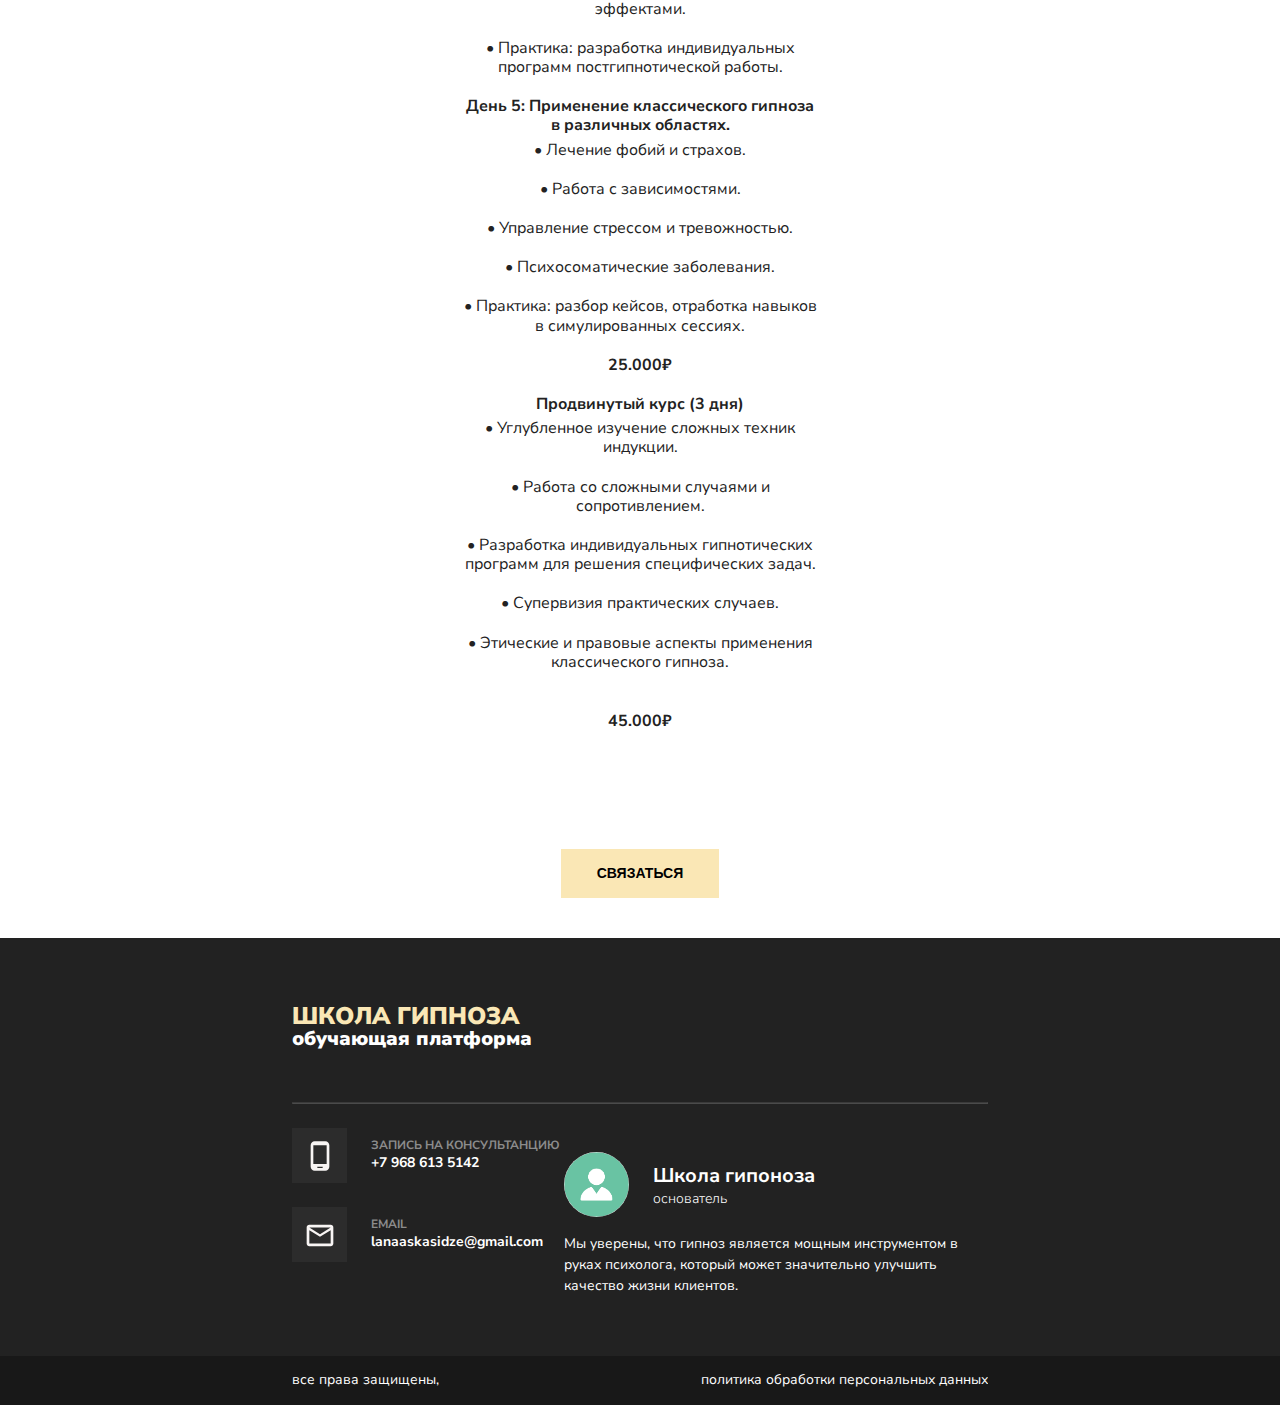
==== commit 1af32e6d: "fix: email added" ====
--- a/classic.html
+++ b/classic.html
@@ -107,13 +107,13 @@
                 </div>
               </a>
 
-              <a class="footer__contact footer__contact__flex" href="mailto:janis62@yahoo.com">
+              <a class="footer__contact footer__contact__flex" href="mailto:lanaaskasidze@gmail.com">
                 <div class="footer__box">
                   <img class="footer__icon" src="./icons/footer_mail.svg" alt="mail" />
                 </div>
                 <div class="footer__descr">
                   <div class="footer__caption">Email</div>
-                  <div class="footer__subject">janis62@yahoo.com</div>
+                  <div class="footer__subject">lanaaskasidze@gmail.com</div>
                 </div>
               </a>
             </div>
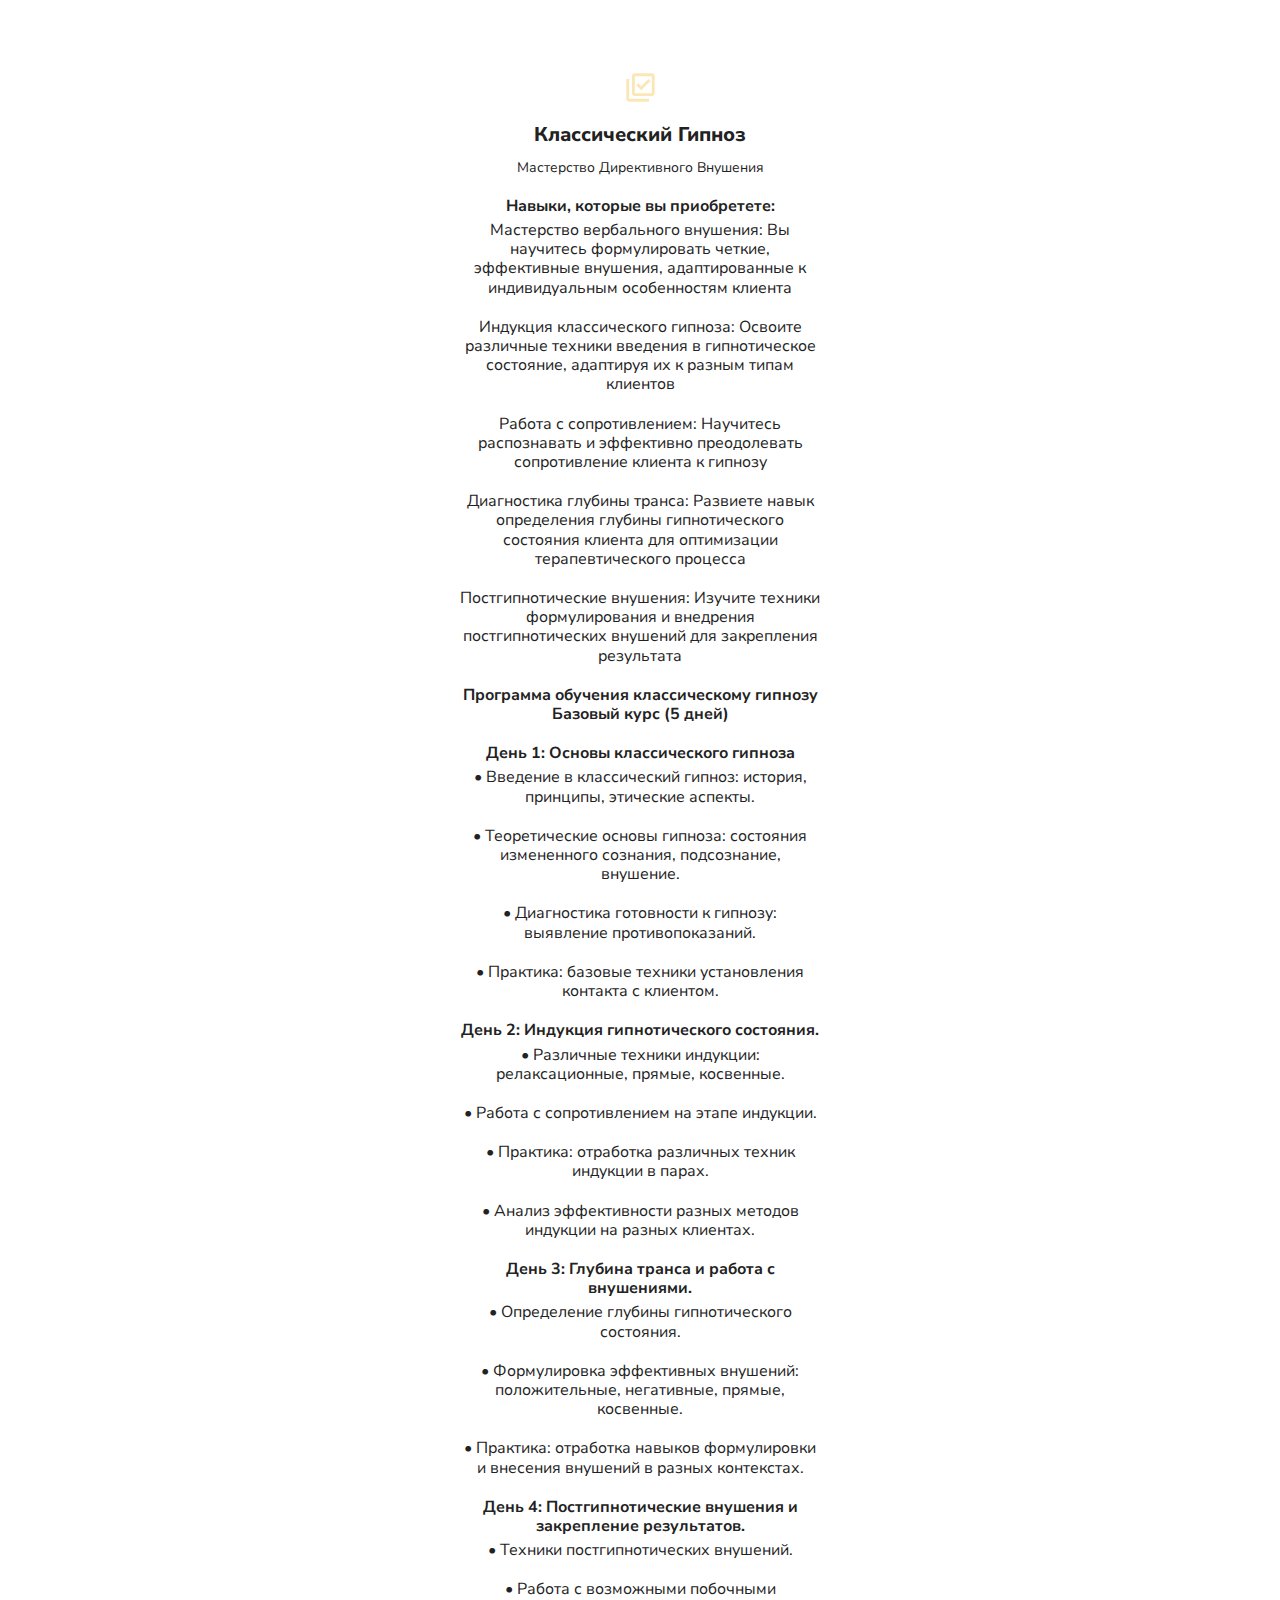
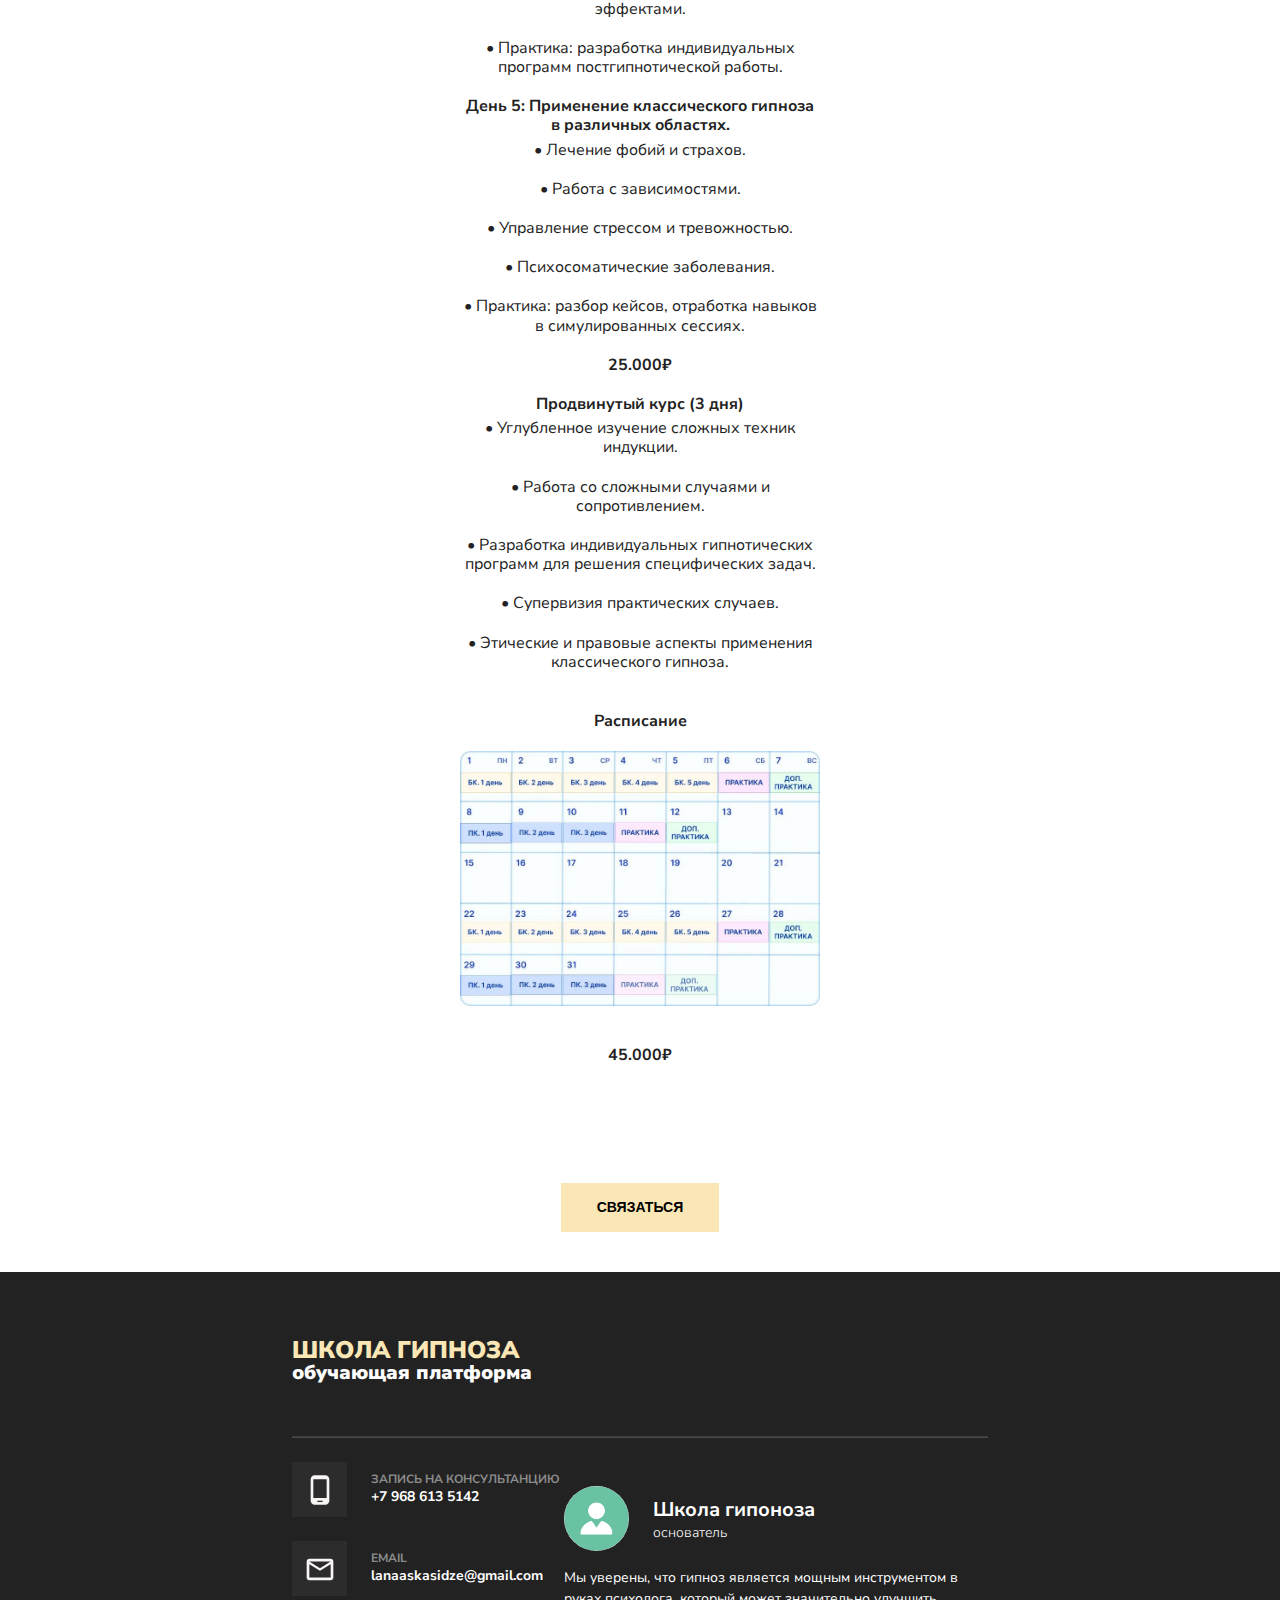
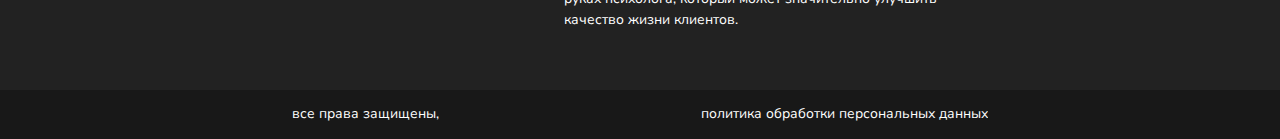
==== commit 28e34463: "fix: schedule added" ====
--- a/classic.html
+++ b/classic.html
@@ -75,12 +75,21 @@
             <li class="text services-skills__item">• Разработка индивидуальных гипнотических программ для решения специфических задач.</li>
             <li class="text services-skills__item">• Супервизия практических случаев.</li>
             <li class="text services-skills__item">• Этические и правовые аспекты применения классического гипноза.</li>
+
+
+
+            <p class="text services__subtext services-skills services-skills__day">Расписание</p>
+            <img class="schedule"  src="./img/schedule.jpg" alt="расписание">
+
+
             <p class="text services__subtext services-skills services-skills__day">45.000₽</p>
           </ul>
         </div>
       </div>
       <a href="tel:+7 968 613 5142"><button class="services__btn">Связаться</button></a>
     </div>
+
+
 
     <footer id="footer" class="footer">
       <div class="footer__top padding-section">
